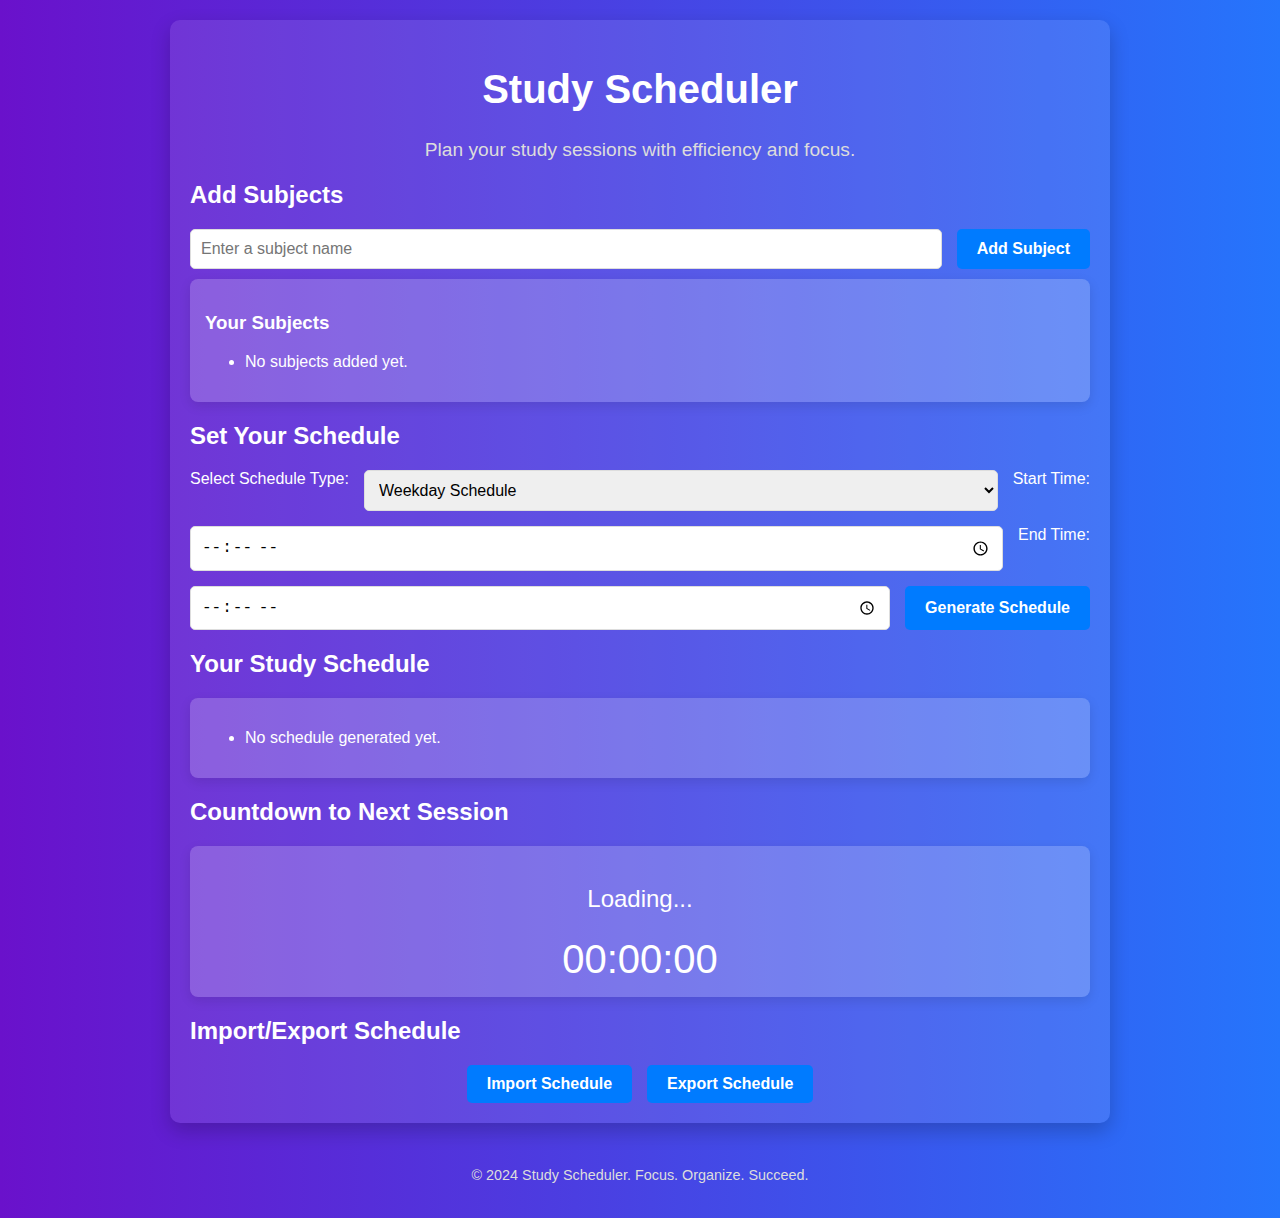
==== index.html @ 3fea2a8a "Update index.html" ====
<!DOCTYPE html>
<html lang="en">
<head>
    <meta charset="UTF-8">
    <meta name="viewport" content="width=device-width, initial-scale=1.0">
    <title>Study Scheduler</title>
    <link rel="stylesheet" href="style.css">
    <link rel="icon" href="Pro.ico" type="image/x-icon">
</head>
<body>
    <div class="container">
        <header>
            <h1>Study Scheduler</h1>
            <p class="subtitle">Plan your study sessions with efficiency and focus.</p>
        </header>

        <!-- Add Subject Section -->
        <section class="section">
            <h2>Add Subjects</h2>
            <form id="addSubjectForm">
                <input type="text" id="newSubject" placeholder="Enter a subject name" required>
                <button type="submit" class="primary-button">Add Subject</button>
            </form>
            <div id="subjectList" class="card">
                <h3>Your Subjects</h3>
                <ul id="subjects">
                    <li class="placeholder">No subjects added yet.</li>
                </ul>
            </div>
        </section>

        <!-- Schedule Settings -->
        <section class="section">
            <h2>Set Your Schedule</h2>
            <form id="scheduleForm">
                <label for="scheduleType">Select Schedule Type:</label>
                <select id="scheduleType" required>
                    <option value="weekday">Weekday Schedule</option>
                    <option value="weekend">Weekend Schedule</option>
                </select>

                <label for="startTime">Start Time:</label>
                <input type="time" id="startTime" required>

                <label for="endTime">End Time:</label>
                <input type="time" id="endTime" required>

                <button type="submit" class="primary-button">Generate Schedule</button>
            </form>
        </section>

        <!-- Display Schedule -->
        <section class="section">
            <h2>Your Study Schedule</h2>
            <div id="scheduleDisplay" class="card">
                <ul id="scheduleList">
                    <li class="placeholder">No schedule generated yet.</li>
                </ul>
            </div>
        </section>

        <!-- Countdown Timer -->
        <section class="section">
            <h2>Countdown to Next Session</h2>
            <div id="timerDisplay" class="card">
                <p id="eventLabel">Loading...</p>
                <div id="timer">00:00:00</div>
            </div>
        </section>

        <!-- Import and Export -->
        <section class="section">
            <h2>Import/Export Schedule</h2>
             <div class="button-group">
        <input type="file" id="importFile" class="hidden" />
        <button id="importButton" class="primary-button">Import Schedule</button>
        <button id="exportButton" class="primary-button">Export Schedule</button>
    </div>
        </section>
    </div>

    <footer>
        <p>&copy; 2024 Study Scheduler. Focus. Organize. Succeed.</p>
    </footer>

    <script src="script.js"></script>
</body>
</html>
---- style.css ----
/* General Styling */
body {
    font-family: 'Roboto', sans-serif;
    background: linear-gradient(to right, #6a11cb, #2575fc);
    color: #fff;
    margin: 0;
    display: flex;
    flex-direction: column;
    align-items: center;
    justify-content: flex-start;
    min-height: 100vh;
    padding: 20px;
}

/* Header */
header {
    text-align: center;
    margin-bottom: 20px;
}

header h1 {
    font-size: 2.5rem;
    color: #fff;
}

.subtitle {
    font-size: 1.2rem;
    color: #dcdcdc;
}

/* Container */
.container {
    max-width: 900px;
    background: rgba(255, 255, 255, 0.1);
    border-radius: 10px;
    box-shadow: 0 8px 20px rgba(0, 0, 0, 0.2);
    padding: 20px;
    animation: fadeIn 1.2s ease;
}

/* Forms and Buttons */
form {
    display: flex;
    flex-wrap: wrap;
    gap: 15px;
}

input, select {
    flex: 1 1 45%;
    padding: 10px;
    border-radius: 5px;
    border: 1px solid #ddd;
    font-size: 1rem;
}

.primary-button {
    background-color: #4caf50;
    color: white;
    padding: 10px 20px;
    border: none;
    border-radius: 5px;
    cursor: pointer;
    transition: background-color 0.3s ease;
}

.primary-button:hover {
    background-color: #388e3c;
}

/* Cards */
.card {
    background: rgba(255, 255, 255, 0.2);
    padding: 15px;
    border-radius: 8px;
    margin-top: 10px;
    box-shadow: 0 4px 12px rgba(0, 0, 0, 0.1);
}

/* Timer */
#timerDisplay {
    text-align: center;
    font-size: 1.5rem;
}

#timer {
    font-size: 2.5rem;
    margin-top: 10px;
}

/* Footer */
footer {
    text-align: center;
    margin-top: 30px;
    color: #ddd;
    font-size: 0.9rem;
}
/* Import and Export Button Styles */
.button-group {
    display: flex;
    justify-content: center;
    gap: 15px;
    margin-top: 20px;
}

.primary-button {
    background-color: #007bff;
    color: white;
    padding: 10px 20px;
    border: none;
    border-radius: 5px;
    font-size: 1rem;
    cursor: pointer;
    transition: background-color 0.3s ease;
    font-weight: bold;
}

.primary-button:hover {
    background-color: #0056b3;
}

.hidden {
    display: none;
}
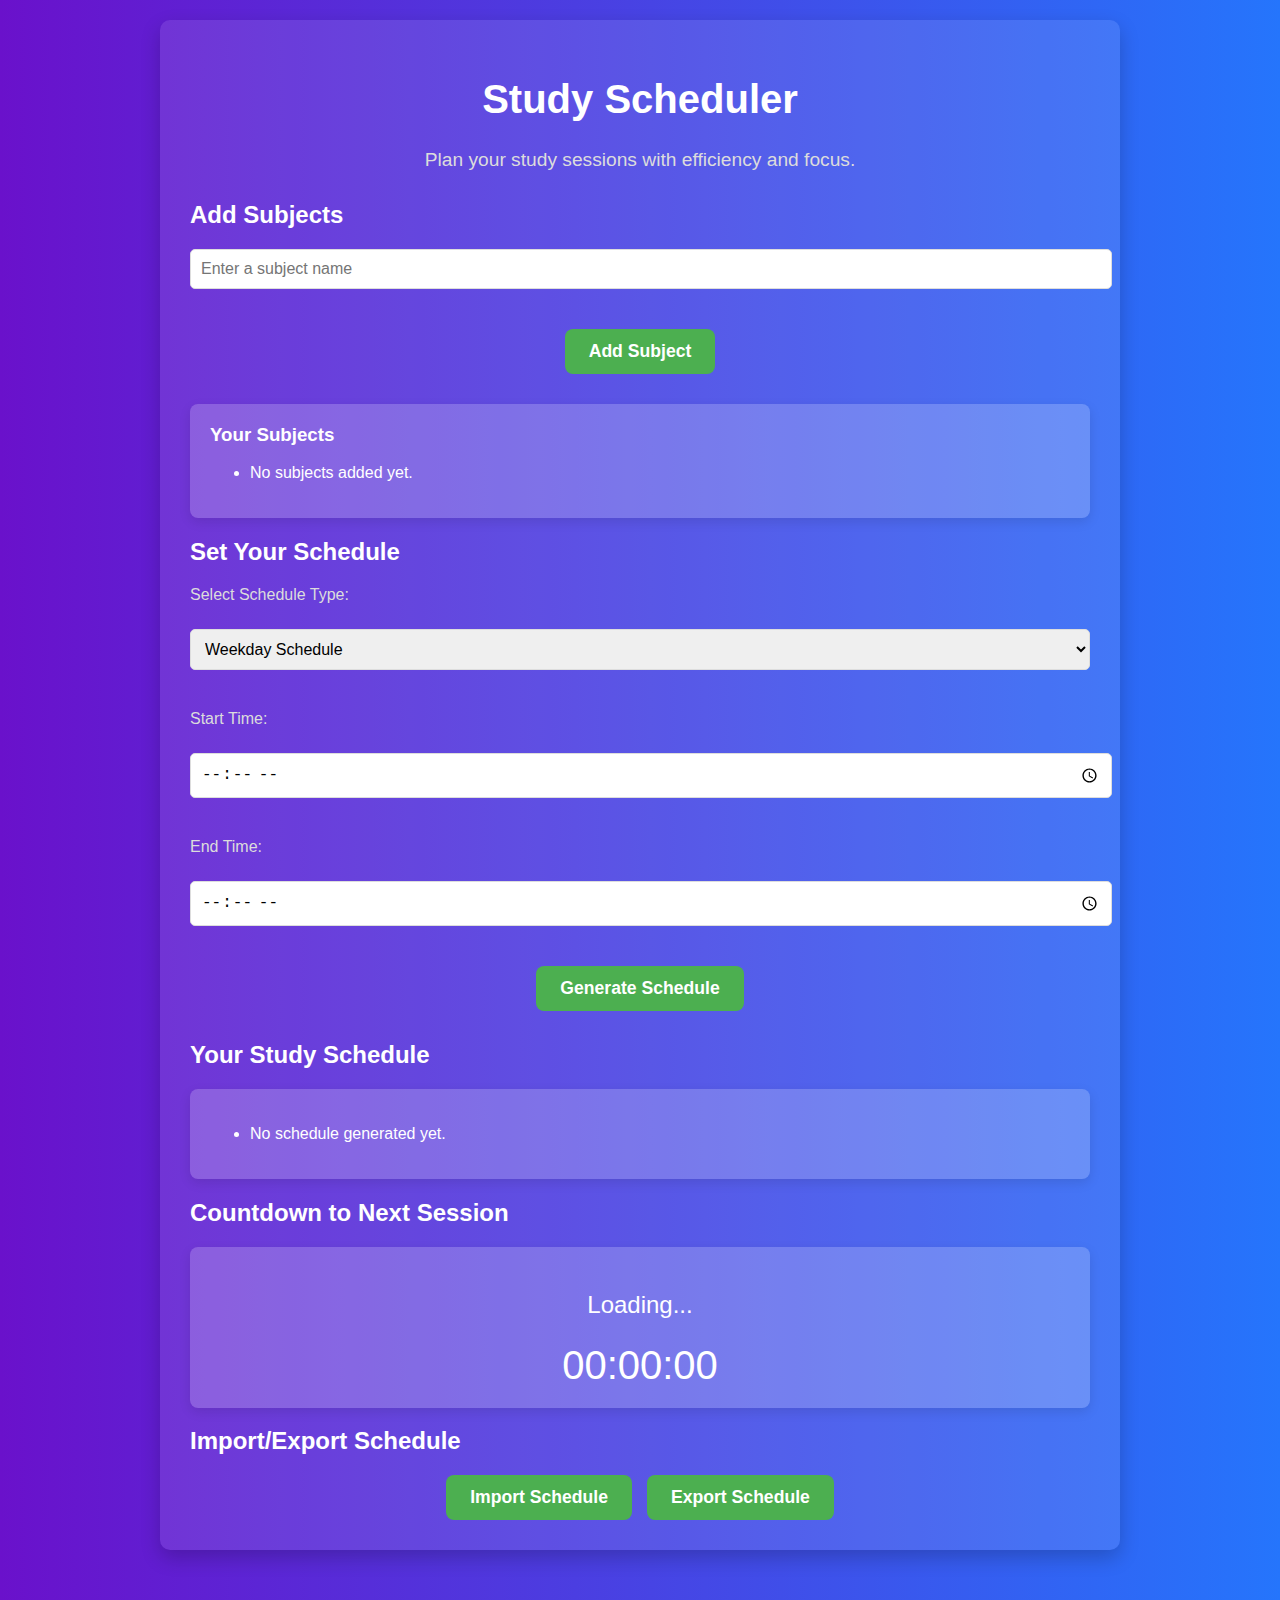
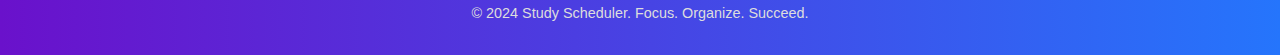
==== commit 02f8c4e7: "Update index.html" ====
--- a/index.html
+++ b/index.html
@@ -86,4 +86,3 @@
     <script src="script.js"></script>
 </body>
 </html>
-
--- a/style.css
+++ b/style.css
@@ -15,7 +15,7 @@
 /* Header */
 header {
     text-align: center;
-    margin-bottom: 20px;
+    margin-bottom: 30px;
 }
 
 header h1 {
@@ -34,23 +34,25 @@
     background: rgba(255, 255, 255, 0.1);
     border-radius: 10px;
     box-shadow: 0 8px 20px rgba(0, 0, 0, 0.2);
-    padding: 20px;
+    padding: 30px;
     animation: fadeIn 1.2s ease;
+    width: 100%;
 }
 
 /* Forms and Buttons */
 form {
     display: flex;
-    flex-wrap: wrap;
-    gap: 15px;
+    flex-direction: column;
+    gap: 20px;
+    margin-bottom: 30px;
 }
 
 input, select {
-    flex: 1 1 45%;
     padding: 10px;
     border-radius: 5px;
     border: 1px solid #ddd;
     font-size: 1rem;
+    width: 100%;
 }
 
 .primary-button {
@@ -61,6 +63,7 @@
     border-radius: 5px;
     cursor: pointer;
     transition: background-color 0.3s ease;
+    align-self: center;
 }
 
 .primary-button:hover {
@@ -70,10 +73,14 @@
 /* Cards */
 .card {
     background: rgba(255, 255, 255, 0.2);
-    padding: 15px;
+    padding: 20px;
     border-radius: 8px;
-    margin-top: 10px;
+    margin-top: 20px;
     box-shadow: 0 4px 12px rgba(0, 0, 0, 0.1);
+}
+
+.card h3 {
+    margin-top: 0;
 }
 
 /* Timer */
@@ -90,10 +97,11 @@
 /* Footer */
 footer {
     text-align: center;
-    margin-top: 30px;
+    margin-top: 40px;
     color: #ddd;
     font-size: 0.9rem;
 }
+
 /* Import and Export Button Styles */
 .button-group {
     display: flex;
@@ -122,3 +130,39 @@
     display: none;
 }
 
+/* Space between Labels and Inputs */
+label {
+    font-size: 1rem;
+    color: #dcdcdc;
+}
+
+/* Adjust spacing for select and input fields */
+select, input[type="time"] {
+    width: 100%;
+    padding: 10px;
+}
+
+/* Improve overall form layout */
+form label {
+    margin-bottom: 5px;
+}
+
+form input,
+form select {
+    margin-bottom: 20px;
+}
+
+/* Make buttons more distinct */
+.primary-button {
+    background-color: #4caf50;
+    color: white;
+    padding: 12px 24px;
+    border-radius: 8px;
+    cursor: pointer;
+    border: none;
+    font-size: 1.1rem;
+}
+
+.primary-button:hover {
+    background-color: #388e3c;
+}
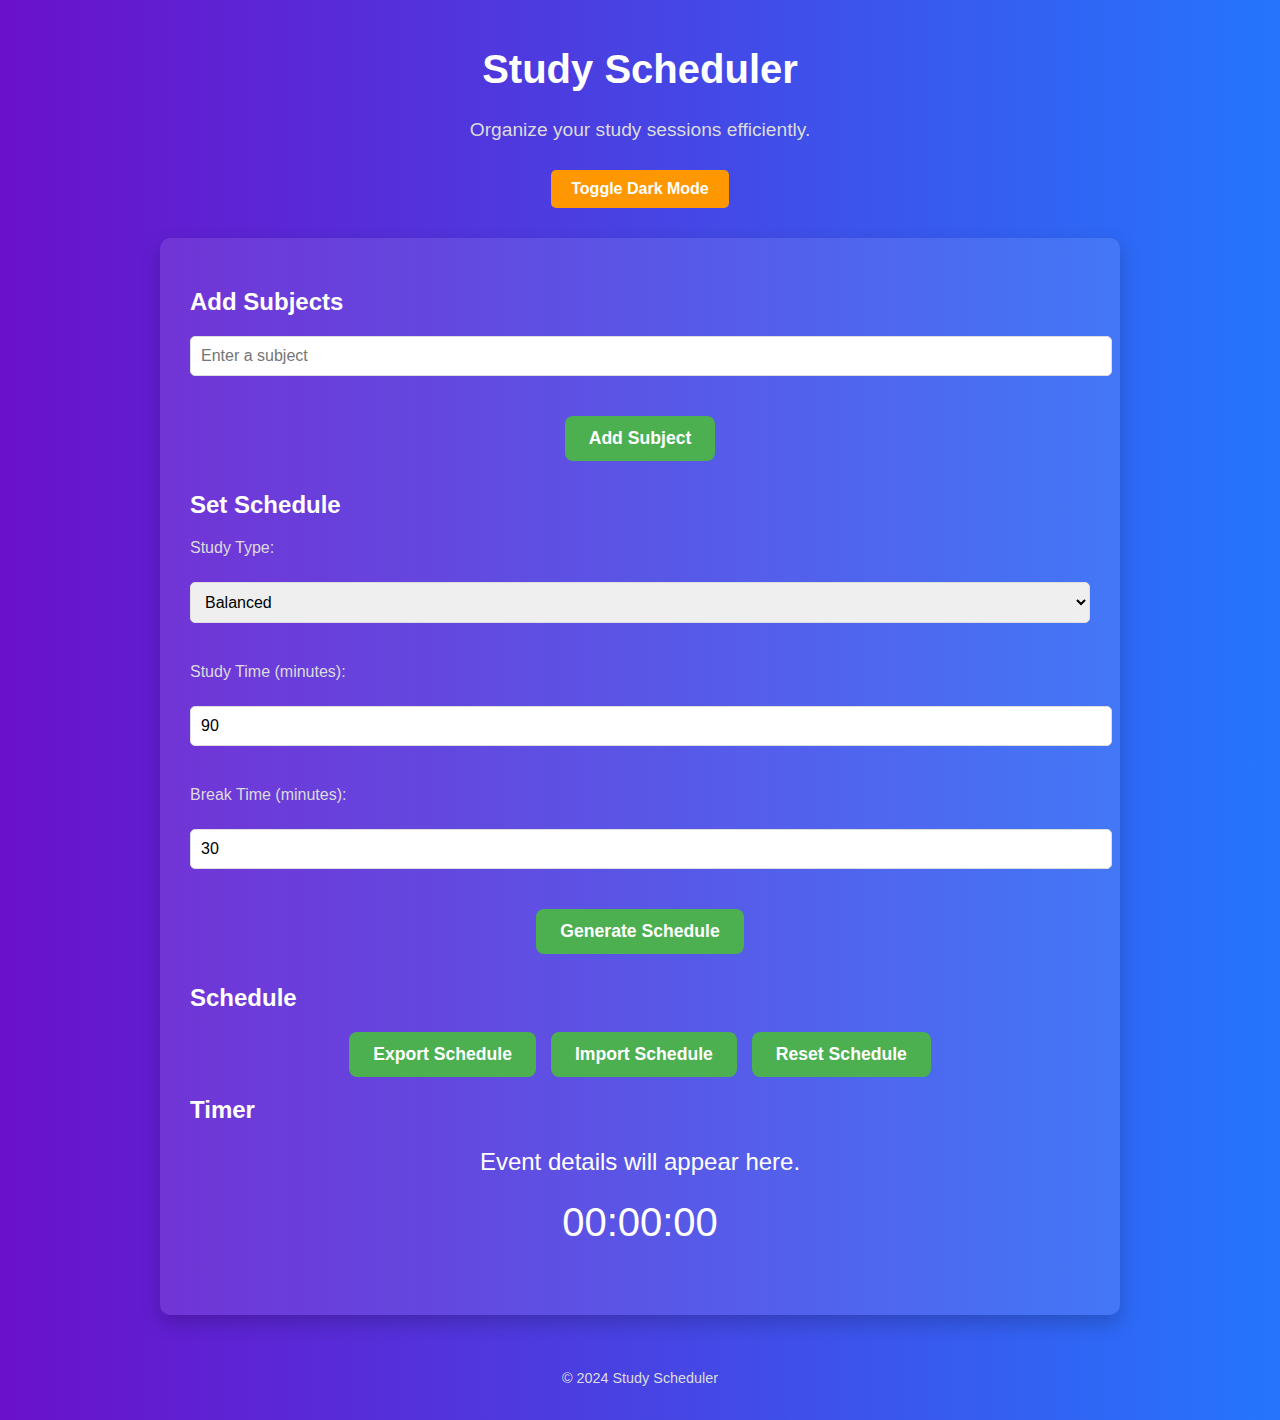
==== commit e1320ffa: "Update index.html" ====
--- a/index.html
+++ b/index.html
@@ -5,84 +5,63 @@
     <meta name="viewport" content="width=device-width, initial-scale=1.0">
     <title>Study Scheduler</title>
     <link rel="stylesheet" href="style.css">
-    <link rel="icon" href="Pro.ico" type="image/x-icon">
 </head>
 <body>
+    <header>
+        <h1>Study Scheduler</h1>
+        <p class="subtitle">Organize your study sessions efficiently.</p>
+        <button id="darkModeToggle" class="primary-button">Toggle Dark Mode</button>
+    </header>
+
     <div class="container">
-        <header>
-            <h1>Study Scheduler</h1>
-            <p class="subtitle">Plan your study sessions with efficiency and focus.</p>
-        </header>
-
-        <!-- Add Subject Section -->
-        <section class="section">
+        <section>
             <h2>Add Subjects</h2>
             <form id="addSubjectForm">
-                <input type="text" id="newSubject" placeholder="Enter a subject name" required>
+                <input type="text" id="newSubject" placeholder="Enter a subject" required>
                 <button type="submit" class="primary-button">Add Subject</button>
             </form>
-            <div id="subjectList" class="card">
-                <h3>Your Subjects</h3>
-                <ul id="subjects">
-                    <li class="placeholder">No subjects added yet.</li>
-                </ul>
-            </div>
+            <ul id="subjects"></ul>
         </section>
 
-        <!-- Schedule Settings -->
-        <section class="section">
-            <h2>Set Your Schedule</h2>
+        <section>
+            <h2>Set Schedule</h2>
             <form id="scheduleForm">
-                <label for="scheduleType">Select Schedule Type:</label>
-                <select id="scheduleType" required>
-                    <option value="weekday">Weekday Schedule</option>
-                    <option value="weekend">Weekend Schedule</option>
+                <label for="scheduleType">Study Type:</label>
+                <select id="scheduleType">
+                    <option value="balanced">Balanced</option>
+                    <option value="intensive">Intensive</option>
                 </select>
-
-                <label for="startTime">Start Time:</label>
-                <input type="time" id="startTime" required>
-
-                <label for="endTime">End Time:</label>
-                <input type="time" id="endTime" required>
-
+                <label for="studyDuration">Study Time (minutes):</label>
+                <input type="number" id="studyDuration" min="15" max="180" value="90" required>
+                <label for="breakDuration">Break Time (minutes):</label>
+                <input type="number" id="breakDuration" min="5" max="60" value="30" required>
                 <button type="submit" class="primary-button">Generate Schedule</button>
             </form>
         </section>
 
-        <!-- Display Schedule -->
-        <section class="section">
-            <h2>Your Study Schedule</h2>
-            <div id="scheduleDisplay" class="card">
-                <ul id="scheduleList">
-                    <li class="placeholder">No schedule generated yet.</li>
-                </ul>
+        <section>
+            <h2>Schedule</h2>
+            <ul id="scheduleList"></ul>
+            <div class="button-group">
+                <button id="exportButton" class="primary-button">Export Schedule</button>
+                <input type="file" id="importFile" accept=".txt" style="display:none" />
+                <button id="importButton" class="primary-button">Import Schedule</button>
+                <button id="resetButton" class="primary-button">Reset Schedule</button>
             </div>
         </section>
 
-        <!-- Countdown Timer -->
-        <section class="section">
-            <h2>Countdown to Next Session</h2>
-            <div id="timerDisplay" class="card">
-                <p id="eventLabel">Loading...</p>
-                <div id="timer">00:00:00</div>
+        <section>
+            <h2>Timer</h2>
+            <div id="timerDisplay">
+                <p id="eventLabel">Event details will appear here.</p>
+                <p id="timer">00:00:00</p>
             </div>
-        </section>
-
-        <!-- Import and Export -->
-        <section class="section">
-            <h2>Import/Export Schedule</h2>
-             <div class="button-group">
-        <input type="file" id="importFile" class="hidden" />
-        <button id="importButton" class="primary-button">Import Schedule</button>
-        <button id="exportButton" class="primary-button">Export Schedule</button>
-    </div>
         </section>
     </div>
 
     <footer>
-        <p>&copy; 2024 Study Scheduler. Focus. Organize. Succeed.</p>
+        <p>&copy; 2024 Study Scheduler</p>
     </footer>
-
     <script src="script.js"></script>
 </body>
 </html>
--- a/style.css
+++ b/style.css
@@ -28,6 +28,56 @@
     color: #dcdcdc;
 }
 
+/* Dark Mode Toggle Button */
+#darkModeToggle {
+    background-color: #ff9800;
+    color: white;
+    padding: 10px 20px;
+    border: none;
+    border-radius: 5px;
+    cursor: pointer;
+    transition: background-color 0.3s ease;
+    font-size: 1rem;
+    margin-top: 10px;
+}
+
+#darkModeToggle:hover {
+    background-color: #e68900;
+}
+
+/* Dark Mode Styles */
+body.dark-mode {
+    background-color: #121212;
+    background: linear-gradient(to right, #333, #444);
+    color: #ffffff;
+}
+
+body.dark-mode header h1,
+body.dark-mode .subtitle,
+body.dark-mode label {
+    color: #dcdcdc;
+}
+
+body.dark-mode .container {
+    background: rgba(255, 255, 255, 0.1);
+}
+
+body.dark-mode .primary-button {
+    background-color: #4caf50;
+}
+
+body.dark-mode .primary-button:hover {
+    background-color: #388e3c;
+}
+
+body.dark-mode .remove-button {
+    background-color: #ff4c4c;
+}
+
+body.dark-mode .remove-button:hover {
+    background-color: #ff1c1c;
+}
+
 /* Container */
 .container {
     max-width: 900px;
@@ -58,16 +108,33 @@
 .primary-button {
     background-color: #4caf50;
     color: white;
-    padding: 10px 20px;
+    padding: 12px 24px;
     border: none;
-    border-radius: 5px;
+    border-radius: 8px;
     cursor: pointer;
     transition: background-color 0.3s ease;
     align-self: center;
+    font-size: 1.1rem;
+    font-weight: bold;
 }
 
 .primary-button:hover {
     background-color: #388e3c;
+}
+
+/* Remove Button */
+button.remove-button {
+    margin-left: 10px;
+    background-color: #ff4c4c;
+    color: white;
+    border: none;
+    border-radius: 5px;
+    padding: 5px 10px;
+    cursor: pointer;
+}
+
+button.remove-button:hover {
+    background-color: #ff1c1c;
 }
 
 /* Cards */
@@ -110,22 +177,6 @@
     margin-top: 20px;
 }
 
-.primary-button {
-    background-color: #007bff;
-    color: white;
-    padding: 10px 20px;
-    border: none;
-    border-radius: 5px;
-    font-size: 1rem;
-    cursor: pointer;
-    transition: background-color 0.3s ease;
-    font-weight: bold;
-}
-
-.primary-button:hover {
-    background-color: #0056b3;
-}
-
 .hidden {
     display: none;
 }
@@ -151,18 +202,3 @@
 form select {
     margin-bottom: 20px;
 }
-
-/* Make buttons more distinct */
-.primary-button {
-    background-color: #4caf50;
-    color: white;
-    padding: 12px 24px;
-    border-radius: 8px;
-    cursor: pointer;
-    border: none;
-    font-size: 1.1rem;
-}
-
-.primary-button:hover {
-    background-color: #388e3c;
-}
